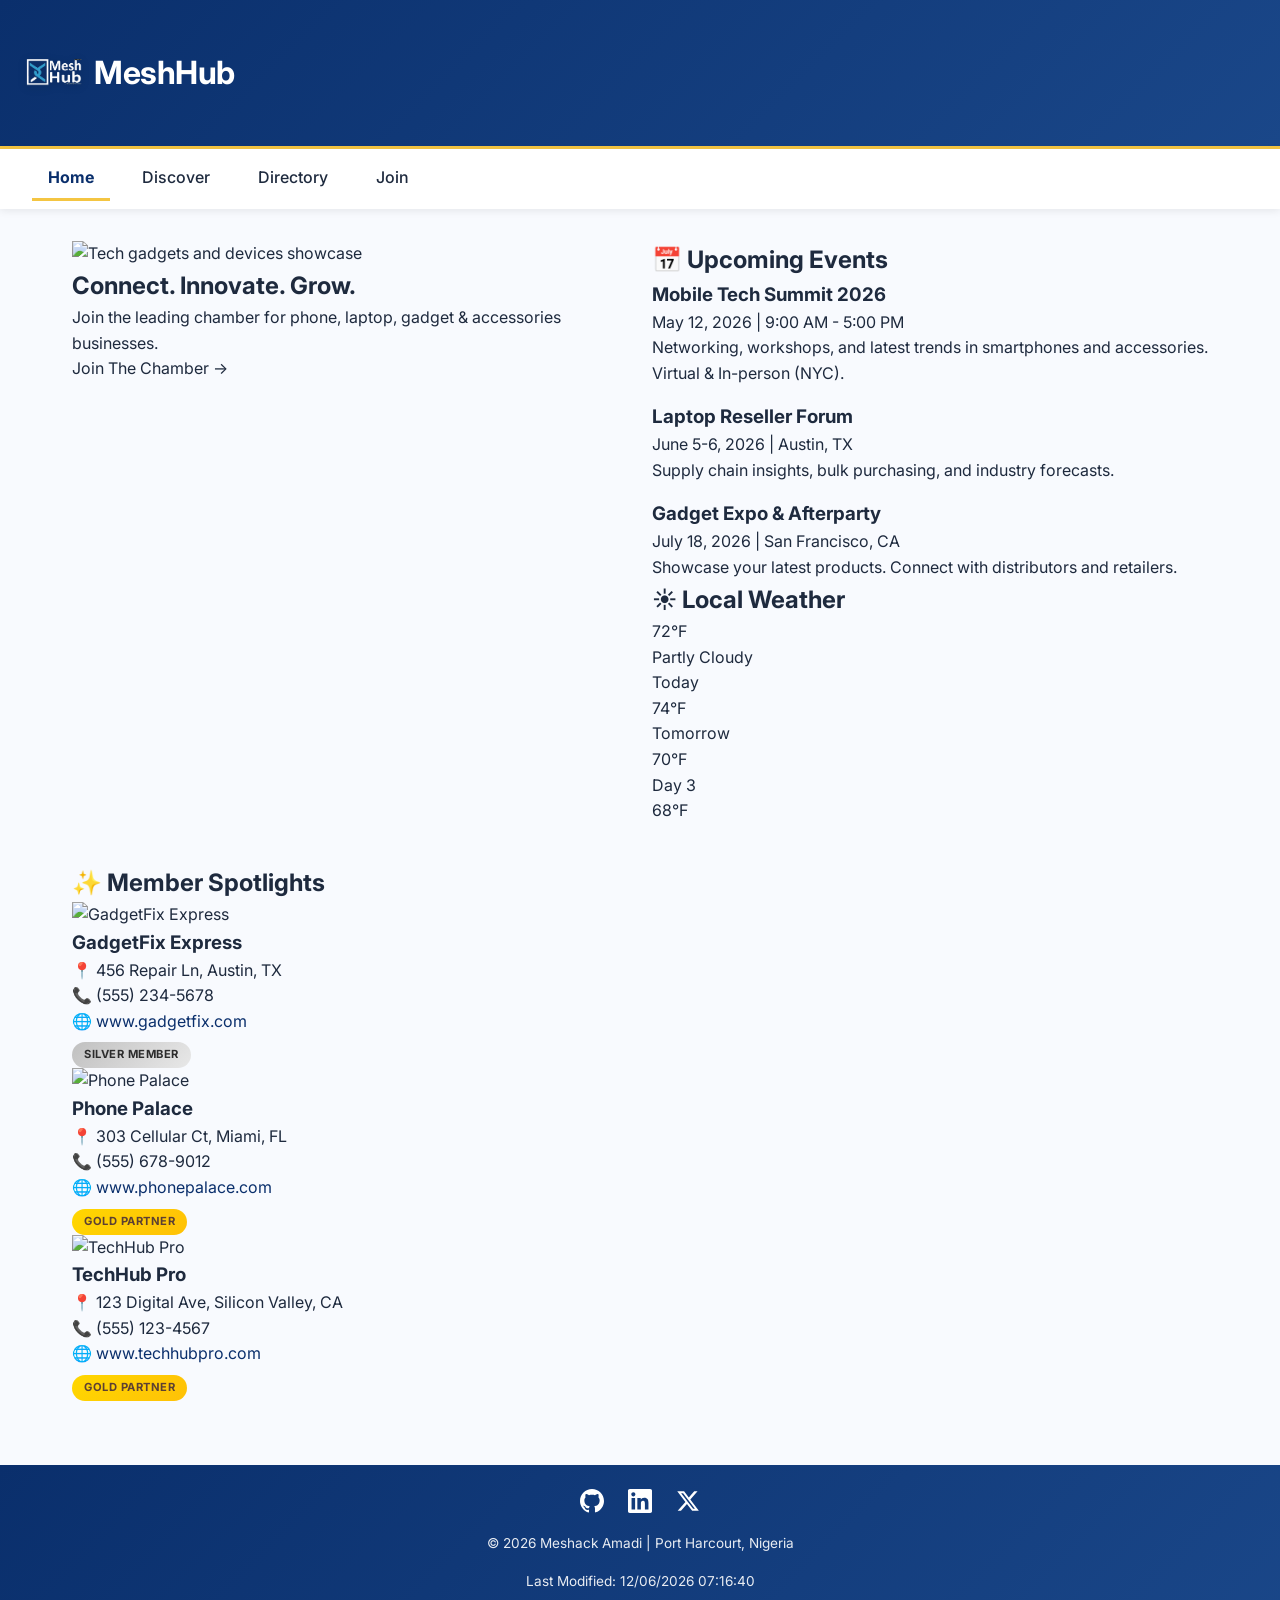
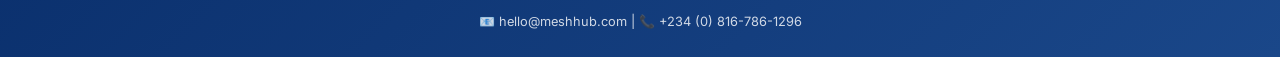
==== chamber/index.html @ 64d87100 "updated to week 3 criteria" ====
<!DOCTYPE html>
<html lang="en-US">
<head>
  <meta charset="UTF-8">
  <meta name="viewport" content="width=device-width, initial-scale=1.0, viewport-fit=cover">
  <meta name="description" content="GadgetChamber - The premier chamber of commerce for phone, laptop, gadget, and accessories businesses. Connect, grow, and thrive in the tech ecosystem.">
  <meta name="author" content="Alex Johnson | WDD 231">
  
  <!-- Facebook Open Graph Meta -->
  <meta property="og:title" content="GadgetChamber - Device Business Alliance">
  <meta property="og:description" content="Join the leading chamber for tech entrepreneurs. Networking, advocacy, and growth resources for phone, laptop, and gadget businesses.">
  <meta property="og:image" content="https://yourgithubusername.github.io/wdd231/chamber/images/og-home.jpg">
  <meta property="og:url" content="https://yourgithubusername.github.io/wdd231/chamber/index.html">
  <meta property="og:type" content="website">
  
  <!-- Favicon -->
  <link rel="icon" type="image/svg+xml" href="images/favicon.svg">
  <link rel="alternate icon" href="images/favicon.ico">
  
  <!-- Google Fonts -->
  <link href="https://fonts.googleapis.com/css2?family=Inter:opsz,wght@14..32,300;14..32,400;14..32,600;14..32,700&display=swap" rel="stylesheet">
  
  <!-- CSS: Normalize first, then small, then large -->
  <link rel="stylesheet" href="styles/normalize.css">
  <link rel="stylesheet" href="styles/small.css">
  <link rel="stylesheet" href="styles/large.css">
  
  <!-- JavaScript modules with defer -->
  <script src="scripts/navigation.js" defer></script>
  <script src="scripts/footer.js" defer></script>
  <script src="scripts/weather.js" defer></script>
  <script src="scripts/spotlights.js" defer></script>
</head>
<body>
    <div class="site-branding">
    <img src="images/mesh-hub-logo.png" alt="MeshHub Logo" class="site-logo" width="90" height="50">
    <span class="site-name">MeshHub</span>
</div>

  <header>
    <button class="hamburger" id="hamburgerBtn" aria-label="Menu" aria-expanded="false">&#9776;</button>
    <nav id="primaryNav">
      <ul>
        <li><a href="index.html" class="active">Home</a></li>
        <li><a href="discover.html">Discover</a></li>
        <li><a href="directory.html">Directory</a></li>
        <li><a href="join.html">Join</a></li>
      </ul>
    </nav>
  </header>

  <main>
    <!-- Hero Section -->
    <div class="hero-section">
      <img src="https://picsum.photos/id/0/1200/400" alt="Tech gadgets and devices showcase" class="hero-image" loading="eager">
      <div class="hero-overlay">
        <h2>Connect. Innovate. Grow.</h2>
        <p>Join the leading chamber for phone, laptop, gadget & accessories businesses.</p>
        <a href="join.html" class="cta-button">Join The Chamber →</a>
      </div>
    </div>

    <div class="home-grid">
      <!-- Current Events Section -->
      <section class="events-section">
        <h2>📅 Upcoming Events</h2>
        <div class="event-card">
          <h3>Mobile Tech Summit 2026</h3>
          <div class="event-date">May 12, 2026 | 9:00 AM - 5:00 PM</div>
          <p>Networking, workshops, and latest trends in smartphones and accessories. Virtual & In-person (NYC).</p>
        </div>
        <div class="event-card" style="margin-top: 1rem;">
          <h3>Laptop Reseller Forum</h3>
          <div class="event-date">June 5-6, 2026 | Austin, TX</div>
          <p>Supply chain insights, bulk purchasing, and industry forecasts.</p>
        </div>
        <div class="event-card" style="margin-top: 1rem;">
          <h3>Gadget Expo & Afterparty</h3>
          <div class="event-date">July 18, 2026 | San Francisco, CA</div>
          <p>Showcase your latest products. Connect with distributors and retailers.</p>
        </div>
      </section>

      <!-- Weather Section -->
      <section class="weather-section">
        <h2>☀️ Local Weather</h2>
        <div class="weather-card" id="weatherWidget">
          <div class="loading">Loading weather data...</div>
        </div>
      </section>
    </div>

    <!-- Member Spotlights Section -->
    <section class="spotlights-section" style="margin-top: 1rem;">
      <h2>✨ Member Spotlights</h2>
      <div id="spotlightsContainer" class="spotlights-grid">
        <div class="loading">Loading featured members...</div>
      </div>
    </section>
  </main>

  <footer>
    <div class="footer-social">
      <a href="https://github.com/yourusername" target="_blank" aria-label="GitHub">
        <svg width="24" height="24" viewBox="0 0 24 24" fill="currentColor"><path d="M12 0C5.37 0 0 5.37 0 12c0 5.3 3.438 9.8 8.205 11.387.6.113.82-.26.82-.58 0-.287-.01-1.05-.015-2.06-3.338.726-4.042-1.61-4.042-1.61-.546-1.387-1.333-1.756-1.333-1.756-1.09-.745.082-.73.082-.73 1.205.085 1.838 1.237 1.838 1.237 1.07 1.834 2.807 1.304 3.492.997.108-.775.418-1.305.762-1.605-2.665-.3-5.466-1.332-5.466-5.93 0-1.31.468-2.38 1.235-3.22-.123-.3-.535-1.52.117-3.16 0 0 1.008-.322 3.3 1.23.96-.267 1.98-.4 3-.405 1.02.005 2.04.138 3 .405 2.29-1.552 3.297-1.23 3.297-1.23.653 1.64.24 2.86.118 3.16.768.84 1.233 1.91 1.233 3.22 0 4.61-2.804 5.62-5.476 5.92.43.37.824 1.102.824 2.22 0 1.602-.015 2.894-.015 3.287 0 .322.216.698.83.578C20.565 21.795 24 17.295 24 12c0-6.63-5.37-12-12-12z"/></svg>
      </a>
      <a href="https://linkedin.com/in/yourprofile" target="_blank" aria-label="LinkedIn">
        <svg width="24" height="24" viewBox="0 0 24 24" fill="currentColor"><path d="M20.447 20.452h-3.554v-5.569c0-1.328-.027-3.037-1.852-3.037-1.853 0-2.136 1.445-2.136 2.939v5.667H9.351V9h3.414v1.561h.046c.477-.9 1.637-1.85 3.37-1.85 3.601 0 4.267 2.37 4.267 5.455v6.286zM5.337 7.433c-1.144 0-2.063-.926-2.063-2.065 0-1.138.92-2.063 2.063-2.063 1.14 0 2.064.925 2.064 2.063 0 1.139-.925 2.065-2.064 2.065zm1.782 13.019H3.555V9h3.564v11.452zM22.225 0H1.771C.792 0 0 .774 0 1.729v20.542C0 23.227.792 24 1.771 24h20.451c.979 0 1.771-.773 1.771-1.729V1.729C24 .774 23.22 0 22.225 0z"/></svg>
      </a>
      <a href="#" target="_blank" aria-label="X (Twitter)">
        <svg width="24" height="24" viewBox="0 0 24 24" fill="currentColor"><path d="M18.244 2.25h3.308l-7.227 8.26 8.502 11.24H16.17l-5.214-6.817L4.99 21.75H1.68l7.73-8.835L1.254 2.25H8.08l4.713 6.231zm-1.161 17.52h1.833L7.084 4.126H5.117z"/></svg>
      </a>
    </div>
    <div class="footer-copyright">
      <p>&copy; <span id="currentYear"></span> Meshack Amadi | Port Harcourt, Nigeria</p>
    </div>
    <div class="footer-modified">
      <p id="lastModified"></p>
    </div>
    <p class="contact">📧 hello@meshhub.com | 📞 +234 (0) 816-786-1296</p>
  </footer>
</body>
</html>
---- chamber/styles/small.css ----
/* Mobile First (320px and up) */

:root {
  --primary-dark: #0A2F6C;
  --primary-accent: #F4C542;
  --primary-light: #D9E6FF;
  --text-dark: #1E2A3E;
  --text-muted: #4A5A6E;
  --bg-light: #F8FAFE;
  --card-white: #FFFFFF;
  --shadow-sm: 0 2px 8px rgba(0, 0, 0, 0.08);
  --shadow-md: 0 4px 16px rgba(0, 0, 0, 0.1);
  --border-radius: 12px;
  --transition: all 0.3s ease;
}

* {
  margin: 0;
  padding: 0;
  box-sizing: border-box;
}

body {
  font-family: 'Inter', sans-serif;
  background-color: var(--bg-light);
  color: var(--text-dark);
  line-height: 1.6;
}

/* Site Branding */
.site-branding {
  display: flex;
  align-items: center;
  gap: 0.1rem;
  padding: 1rem;
  background: linear-gradient(135deg, var(--primary-dark) 0%, #1a4789 100%);
  border-bottom: 3px solid var(--primary-accent);
}

.site-branding .site-logo {
  width: 90px;
  height: 50px;
  filter: drop-shadow(0 2px 4px rgba(0, 0, 0, 0.2));
}

.site-branding .site-name {
  font-size: 1.6rem;
  font-weight: 700;
  color: white;
  letter-spacing: -0.5px;
}

/* Header & Navigation */
header {
  background-color: white;
  box-shadow: var(--shadow-sm);
  position: relative;
  padding: 0.75rem 1rem;
  display: flex;
  justify-content: space-between;
  align-items: center;
}

.hamburger {
  background: none;
  border: none;
  font-size: 2rem;
  cursor: pointer;
  color: var(--primary-dark);
  padding: 0.5rem;
  transition: var(--transition);
  z-index: 100;
}

.hamburger:hover {
  color: var(--primary-accent);
  transform: scale(1.05);
}

#primaryNav {
  display: none;
  position: absolute;
  top: 100%;
  left: 0;
  right: 0;
  background-color: white;
  box-shadow: var(--shadow-md);
  z-index: 99;
}

#primaryNav.show {
  display: block;
}

#primaryNav ul {
  list-style: none;
  display: flex;
  flex-direction: column;
  padding: 0.5rem 0;
  margin: 0;
}

#primaryNav ul li a {
  display: block;
  padding: 0.875rem 1.5rem;
  text-decoration: none;
  color: var(--text-dark);
  font-weight: 500;
  transition: var(--transition);
  border-left: 3px solid transparent;
}

#primaryNav ul li a:hover {
  background-color: var(--primary-light);
  color: var(--primary-dark);
  border-left-color: var(--primary-accent);
}

#primaryNav ul li a.active {
  background-color: var(--primary-light);
  color: var(--primary-dark);
  border-left-color: var(--primary-accent);
  font-weight: 700;
}

/* Main Layout */
main {
  padding: 1.5rem 1rem;
  max-width: 1400px;
  margin: 0 auto;
}

h1 {
  font-size: 2rem;
  color: var(--primary-dark);
  margin-bottom: 1.5rem;
  padding-bottom: 0.5rem;
  border-bottom: 3px solid var(--primary-accent);
  display: inline-block;
}

/* View Controls */
.view-controls {
  display: flex;
  justify-content: flex-end;
  gap: 0.75rem;
  margin-bottom: 1.5rem;
  flex-wrap: wrap;
}

.view-btn {
  background-color: white;
  border: 2px solid var(--primary-dark);
  color: var(--primary-dark);
  padding: 0.6rem 1.2rem;
  border-radius: 30px;
  cursor: pointer;
  font-weight: 600;
  font-size: 0.9rem;
  transition: var(--transition);
  font-family: inherit;
}

.view-btn:hover {
  background-color: var(--primary-light);
  transform: translateY(-2px);
}

.view-btn.active-view {
  background-color: var(--primary-dark);
  color: white;
  border-color: var(--primary-dark);
}

/* Courses Grid (Members Container) */
.courses-grid {
  display: grid;
  grid-template-columns: 1fr;
  gap: 1.25rem;
  margin: 0;
}

/* Member Card Styling */
.course-card {
  background-color: var(--card-white);
  border-radius: var(--border-radius);
  overflow: hidden;
  box-shadow: var(--shadow-sm);
  transition: var(--transition);
  display: flex;
  flex-direction: column;
}

.course-card:hover {
  transform: translateY(-4px);
  box-shadow: var(--shadow-md);
}

/* Grid View Specific */
.courses-grid.grid-view .course-card {
  display: flex;
  flex-direction: column;
}

.courses-grid.grid-view .member-img {
  width: 100%;
  height: 180px;
  object-fit: cover;
}

.courses-grid.grid-view .card-content {
  padding: 1.25rem;
}

/* List View Specific */
.courses-grid.list-view {
  display: flex;
  flex-direction: column;
}

.courses-grid.list-view .course-card {
  display: grid;
  grid-template-columns: 80px 1fr auto;
  gap: 1rem;
  align-items: center;
  padding: 1rem;
}

.courses-grid.list-view .member-img {
  width: 80px;
  height: 80px;
  object-fit: cover;
  border-radius: 10px;
}

.courses-grid.list-view .card-content {
  padding: 0;
}

.courses-grid.list-view .membership-badge {
  justify-self: end;
  margin: 0;
}

/* Member Image */
.member-img {
  width: 100%;
  height: 200px;
  object-fit: cover;
  background-color: var(--primary-light);
}

/* Card Content */
.card-content {
  padding: 1.25rem;
  flex: 1;
}

.card-content h3 {
  font-size: 1.25rem;
  color: var(--primary-dark);
  margin-bottom: 0.5rem;
  font-weight: 700;
}

.address {
  color: var(--text-muted);
  font-size: 0.85rem;
  margin-bottom: 0.5rem;
  display: flex;
  align-items: center;
  gap: 0.5rem;
}

.phone {
  color: var(--text-muted);
  font-size: 0.85rem;
  margin-bottom: 0.5rem;
  display: flex;
  align-items: center;
  gap: 0.5rem;
}

.website-link {
  display: inline-block;
  margin-top: 0.75rem;
  color: var(--primary-dark);
  text-decoration: none;
  font-weight: 600;
  font-size: 0.9rem;
  transition: var(--transition);
  border-bottom: 2px solid transparent;
}

.website-link:hover {
  color: var(--primary-accent);
  border-bottom-color: var(--primary-accent);
}

/* Membership Badge */
.membership-badge {
  display: inline-block;
  padding: 0.25rem 0.75rem;
  border-radius: 20px;
  font-size: 0.7rem;
  font-weight: 700;
  text-transform: uppercase;
  letter-spacing: 0.5px;
  margin-top: 0.5rem;
}

.membership-badge.member {
  background-color: #E8F0FE;
  color: #0A2F6C;
}

.membership-badge.silver {
  background: linear-gradient(135deg, #C0C0C0, #E8E8E8);
  color: #2C2C2C;
}

.membership-badge.gold {
  background: linear-gradient(135deg, #FFD700, #FFC107);
  color: #5C4033;
}

/* Footer */
footer {
  background: linear-gradient(135deg, var(--primary-dark) 0%, #1a4789 100%);
  color: white;
  padding: 1.5rem 1rem;
  margin-top: 2rem;
  text-align: center;
}

.footer-social {
  display: flex;
  justify-content: center;
  gap: 1.5rem;
  margin-bottom: 1rem;
}

.footer-social a {
  color: white;
  transition: var(--transition);
  display: inline-flex;
  align-items: center;
}

.footer-social a:hover {
  color: var(--primary-accent);
  transform: translateY(-3px);
}

.footer-copyright p,
.footer-modified p {
  margin: 0.5rem 0;
  font-size: 0.85rem;
  opacity: 0.9;
}

.contact {
  font-size: 0.8rem;
  opacity: 0.8;
  margin-top: 0.75rem;
}

/* Loading State */
.loading-spinner {
  text-align: center;
  padding: 2rem;
  color: var(--text-muted);
}

/* No Horizontal Scroll */
img, svg, video, iframe {
  max-width: 100%;
  height: auto;
}

/* Text Spacing & Readability */
p, h1, h2, h3, h4 {
  overflow-wrap: break-word;
  word-wrap: break-word;
}

/* Fix for inline styles override */
[style*="grid-column"] {
  grid-column: 1 / -1 !important;
}

/* Responsive adjustments for medium screens */
@media screen and (min-width: 640px) {
  .courses-grid {
    grid-template-columns: repeat(2, 1fr);
  }
  
  .courses-grid.list-view {
    grid-template-columns: 1fr;
  }
  
  .courses-grid.list-view .course-card {
    grid-template-columns: 100px 1fr auto;
  }
  
  h1 {
    font-size: 2.2rem;
  }
}
---- chamber/styles/large.css ----
/* Desktop & Tablet (768px and up) */

@media screen and (min-width: 768px) {
  /* Site Branding */
  .site-branding {
    padding: 0.8rem;
    gap: 0.1rem;
  }

  .site-branding .site-logo {
    width: 80px;
    height: 120px;
  }

  .site-branding .site-name {
    font-size: 2rem;
  }

  /* Header Layout */
  header {
    display: flex;
    flex-direction: row;
    justify-content: flex-start;
    align-items: center;
    padding: 0.5rem 2rem;
    gap: 2rem;
  }

  .hamburger {
    display: none;
  }

  #primaryNav {
    display: block !important;
    position: static;
    box-shadow: none;
    background: transparent;
  }

  #primaryNav ul {
    flex-direction: row;
    gap: 1rem;
    background: transparent;
    padding: 0;
    margin-top: 0;
  }

  #primaryNav ul li a {
    padding: 0.5rem 1rem;
    border-left: none;
    border-bottom: 3px solid transparent;
  }

  #primaryNav ul li a:hover {
    border-left-color: transparent;
    border-bottom-color: var(--primary-accent);
    background-color: transparent;
  }

  #primaryNav ul li a.active {
    border-left-color: transparent;
    border-bottom-color: var(--primary-accent);
    background-color: transparent;
  }

  /* Main Layout */
  main {
    max-width: 1200px;
    margin: 0 auto;
    padding: 2rem;
  }

  main {
    display: grid;
    grid-template-columns: 1fr 1fr;
    gap: 1.5rem;
    align-items: start;
  }

  h1 {
    grid-column: 1 / -1;
    margin-bottom: 1rem;
  }

  .view-controls {
    grid-column: 1 / -1;
  }

  #membersContainer {
    grid-column: 1 / -1;
  }

  /* Courses Grid - 3 columns for desktop */
  .courses-grid {
    display: grid;
    grid-template-columns: repeat(3, 1fr);
    gap: 1.5rem;
  }

  /* List View override for desktop */
  .courses-grid.list-view {
    display: flex;
    flex-direction: column;
  }

  .courses-grid.list-view .course-card {
    display: grid;
    grid-template-columns: 120px 1fr auto;
    gap: 1.5rem;
    align-items: center;
    padding: 1.25rem;
  }

  .courses-grid.list-view .member-img {
    width: 120px;
    height: 120px;
  }

  .courses-grid.list-view .card-content {
    padding: 0;
  }

  .courses-grid.list-view .membership-badge {
    margin-right: 1rem;
  }

  /* Card Hover Effects */
  .course-card {
    transition: transform 0.2s, box-shadow 0.2s;
  }

  .course-card:hover {
    transform: translateY(-5px);
    box-shadow: 0 8px 24px rgba(0, 0, 0, 0.12);
  }

  /* Footer Layout */
  footer {
    display: flex;
    justify-content: center;
    align-items: center;
    text-align: center;
    padding: 1.5rem 2rem;
    flex-direction: column;
    gap: 0.5rem;
  }

  .footer-social {
    margin-bottom: 0.5rem;
  }

  .footer-copyright,
  .footer-modified {
    margin: 0;
  }

  .footer-copyright p,
  .footer-modified p {
    margin: 0.25rem 0;
  }

  .contact {
    margin-top: 0.5rem;
  }
}

/* Large Desktop (1024px and up) */
@media screen and (min-width: 1024px) {
  .courses-grid {
    gap: 2rem;
  }
  
  .course-card .card-content h3 {
    font-size: 1.35rem;
  }
  
  .view-btn {
    padding: 0.7rem 1.5rem;
    font-size: 1rem;
  }
}

/* Fix for grid/list toggle smooth transition */
.courses-grid,
.course-card {
  transition: all 0.3s ease;
}

/* Accessibility focus styles */
a:focus-visible,
button:focus-visible,
.view-btn:focus-visible {
  outline: 3px solid var(--primary-accent);
  outline-offset: 2px;
}

/* Ensure text never touches edges */
@media screen and (max-width: 767px) {
  .card-content {
    padding: 1rem;
  }
  
  .courses-grid.list-view .course-card {
    grid-template-columns: 70px 1fr;
    gap: 0.75rem;
  }
  
  .courses-grid.list-view .membership-badge {
    grid-column: 1 / -1;
    justify-self: start;
    margin-top: 0.5rem;
  }
}
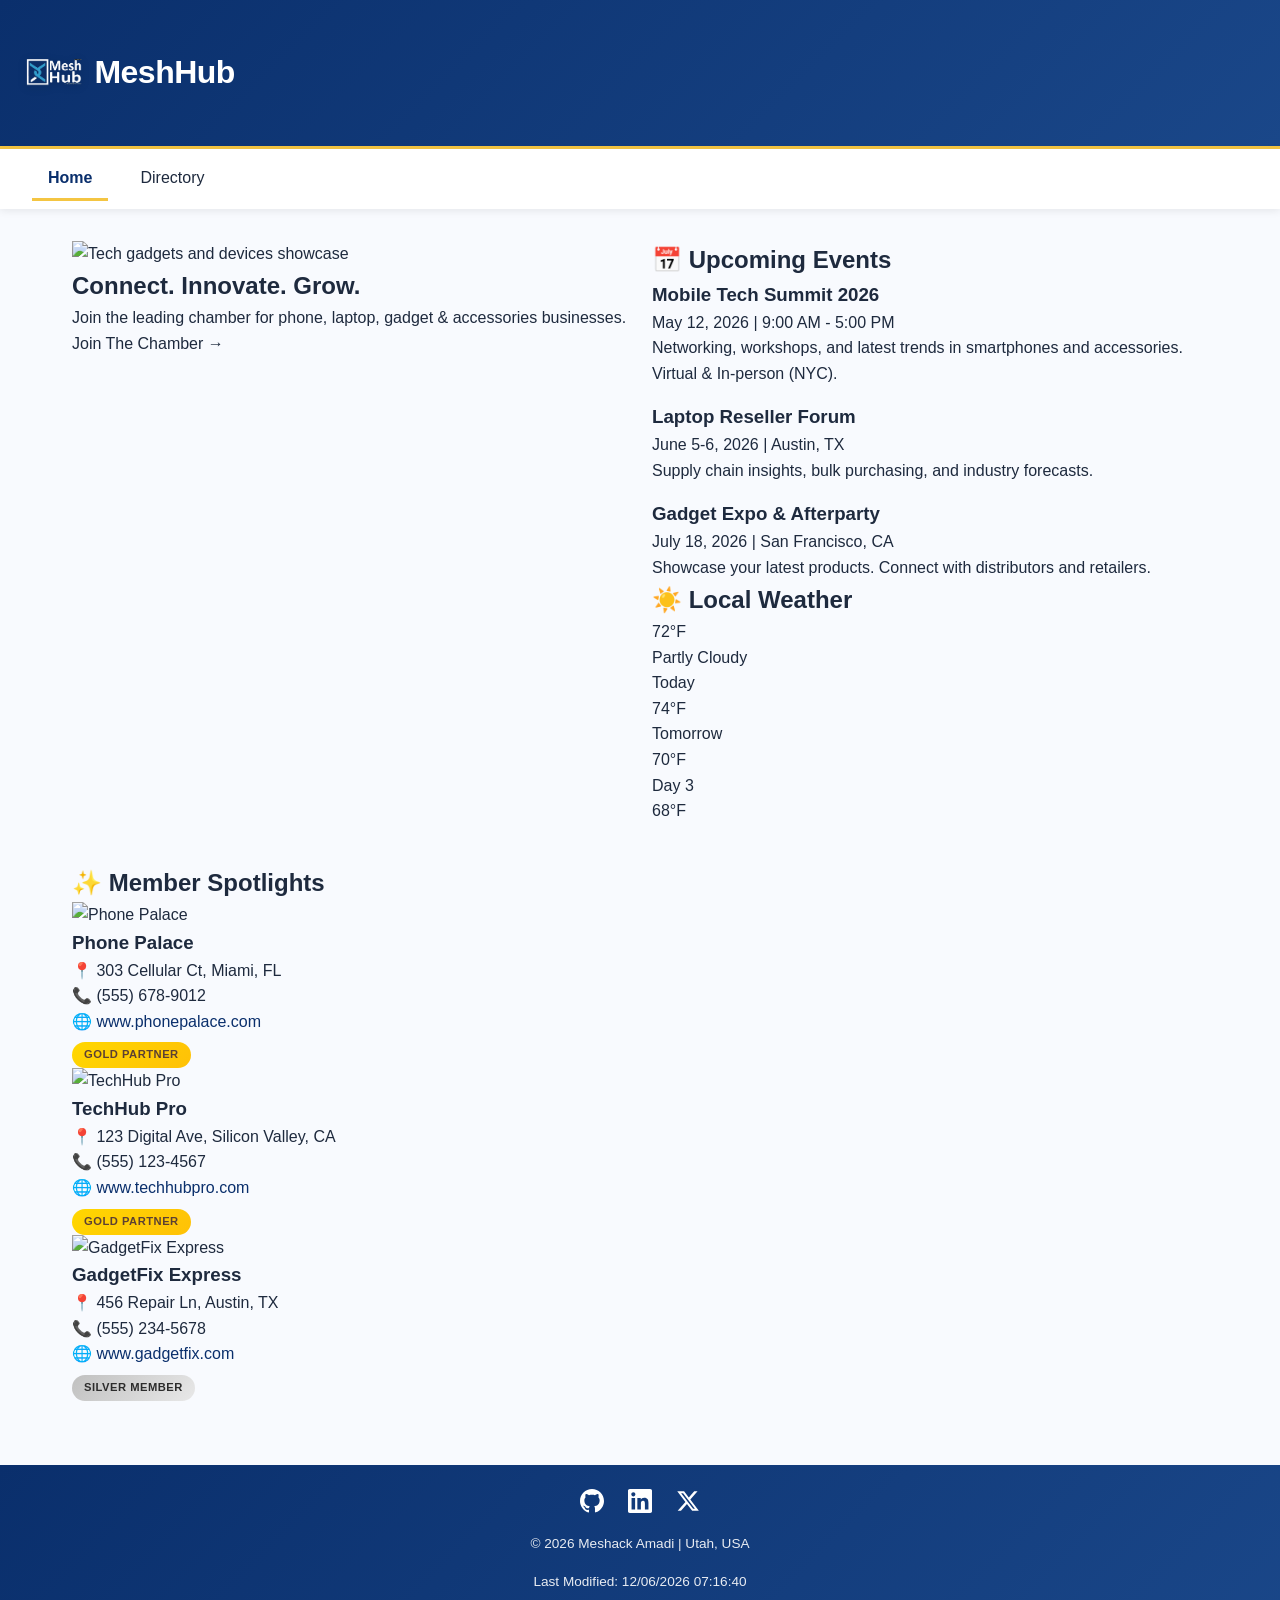
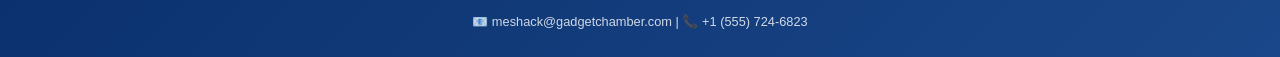
==== commit 1ab8cbc5: "Updated to meet WK3 audit standard" ====
--- a/chamber/index.html
+++ b/chamber/index.html
@@ -3,22 +3,22 @@
 <head>
   <meta charset="UTF-8">
   <meta name="viewport" content="width=device-width, initial-scale=1.0, viewport-fit=cover">
-  <meta name="description" content="GadgetChamber - The premier chamber of commerce for phone, laptop, gadget, and accessories businesses. Connect, grow, and thrive in the tech ecosystem.">
-  <meta name="author" content="Alex Johnson | WDD 231">
+  <meta name="description" content="MeshHub - The premier chamber of commerce for phone, laptop, gadget, and accessories businesses. Connect, grow, and thrive in the tech ecosystem.">
+  <meta name="author" content="Meshack Amadi | WDD 231">
+  <title>MeshHub | Home - Device Business Alliance</title>
   
   <!-- Facebook Open Graph Meta -->
-  <meta property="og:title" content="GadgetChamber - Device Business Alliance">
+  <meta property="og:title" content="MeshHub - Device Business Alliance">
   <meta property="og:description" content="Join the leading chamber for tech entrepreneurs. Networking, advocacy, and growth resources for phone, laptop, and gadget businesses.">
   <meta property="og:image" content="https://yourgithubusername.github.io/wdd231/chamber/images/og-home.jpg">
-  <meta property="og:url" content="https://yourgithubusername.github.io/wdd231/chamber/index.html">
+  <meta property="og:url" content="https://meshackamadi.github.io/wdd231/chamber/index.html">
   <meta property="og:type" content="website">
   
   <!-- Favicon -->
-  <link rel="icon" type="image/svg+xml" href="images/favicon.svg">
-  <link rel="alternate icon" href="images/favicon.ico">
+  <link rel="icon" href="images/favicon.ico">
   
   <!-- Google Fonts -->
-  <link href="https://fonts.googleapis.com/css2?family=Inter:opsz,wght@14..32,300;14..32,400;14..32,600;14..32,700&display=swap" rel="stylesheet">
+  <link rel="preconnect" href="https://fonts.googleapis.com/css2?family=Inter:opsz,wght@14..32,300;14..32,400;14..32,600;14..32,700&display=swap" rel="stylesheet">
   
   <!-- CSS: Normalize first, then small, then large -->
   <link rel="stylesheet" href="styles/normalize.css">
@@ -42,9 +42,7 @@
     <nav id="primaryNav">
       <ul>
         <li><a href="index.html" class="active">Home</a></li>
-        <li><a href="discover.html">Discover</a></li>
         <li><a href="directory.html">Directory</a></li>
-        <li><a href="join.html">Join</a></li>
       </ul>
     </nav>
   </header>
@@ -100,24 +98,24 @@
   </main>
 
   <footer>
-    <div class="footer-social">
-      <a href="https://github.com/yourusername" target="_blank" aria-label="GitHub">
-        <svg width="24" height="24" viewBox="0 0 24 24" fill="currentColor"><path d="M12 0C5.37 0 0 5.37 0 12c0 5.3 3.438 9.8 8.205 11.387.6.113.82-.26.82-.58 0-.287-.01-1.05-.015-2.06-3.338.726-4.042-1.61-4.042-1.61-.546-1.387-1.333-1.756-1.333-1.756-1.09-.745.082-.73.082-.73 1.205.085 1.838 1.237 1.838 1.237 1.07 1.834 2.807 1.304 3.492.997.108-.775.418-1.305.762-1.605-2.665-.3-5.466-1.332-5.466-5.93 0-1.31.468-2.38 1.235-3.22-.123-.3-.535-1.52.117-3.16 0 0 1.008-.322 3.3 1.23.96-.267 1.98-.4 3-.405 1.02.005 2.04.138 3 .405 2.29-1.552 3.297-1.23 3.297-1.23.653 1.64.24 2.86.118 3.16.768.84 1.233 1.91 1.233 3.22 0 4.61-2.804 5.62-5.476 5.92.43.37.824 1.102.824 2.22 0 1.602-.015 2.894-.015 3.287 0 .322.216.698.83.578C20.565 21.795 24 17.295 24 12c0-6.63-5.37-12-12-12z"/></svg>
-      </a>
-      <a href="https://linkedin.com/in/yourprofile" target="_blank" aria-label="LinkedIn">
-        <svg width="24" height="24" viewBox="0 0 24 24" fill="currentColor"><path d="M20.447 20.452h-3.554v-5.569c0-1.328-.027-3.037-1.852-3.037-1.853 0-2.136 1.445-2.136 2.939v5.667H9.351V9h3.414v1.561h.046c.477-.9 1.637-1.85 3.37-1.85 3.601 0 4.267 2.37 4.267 5.455v6.286zM5.337 7.433c-1.144 0-2.063-.926-2.063-2.065 0-1.138.92-2.063 2.063-2.063 1.14 0 2.064.925 2.064 2.063 0 1.139-.925 2.065-2.064 2.065zm1.782 13.019H3.555V9h3.564v11.452zM22.225 0H1.771C.792 0 0 .774 0 1.729v20.542C0 23.227.792 24 1.771 24h20.451c.979 0 1.771-.773 1.771-1.729V1.729C24 .774 23.22 0 22.225 0z"/></svg>
-      </a>
-      <a href="#" target="_blank" aria-label="X (Twitter)">
-        <svg width="24" height="24" viewBox="0 0 24 24" fill="currentColor"><path d="M18.244 2.25h3.308l-7.227 8.26 8.502 11.24H16.17l-5.214-6.817L4.99 21.75H1.68l7.73-8.835L1.254 2.25H8.08l4.713 6.231zm-1.161 17.52h1.833L7.084 4.126H5.117z"/></svg>
-      </a>
-    </div>
-    <div class="footer-copyright">
-      <p>&copy; <span id="currentYear"></span> Meshack Amadi | Port Harcourt, Nigeria</p>
-    </div>
-    <div class="footer-modified">
-      <p id="lastModified"></p>
-    </div>
-    <p class="contact">📧 hello@meshhub.com | 📞 +234 (0) 816-786-1296</p>
-  </footer>
+  <div class="footer-social">
+    <a href="https://github.com/meshackamadi" target="_blank" aria-label="GitHub">
+      <svg width="24" height="24" viewBox="0 0 24 24" fill="currentColor"><path d="M12 0C5.37 0 0 5.37 0 12c0 5.3 3.438 9.8 8.205 11.387.6.113.82-.26.82-.58 0-.287-.01-1.05-.015-2.06-3.338.726-4.042-1.61-4.042-1.61-.546-1.387-1.333-1.756-1.333-1.756-1.09-.745.082-.73.082-.73 1.205.085 1.838 1.237 1.838 1.237 1.07 1.834 2.807 1.304 3.492.997.108-.775.418-1.305.762-1.605-2.665-.3-5.466-1.332-5.466-5.93 0-1.31.468-2.38 1.235-3.22-.123-.3-.535-1.52.117-3.16 0 0 1.008-.322 3.3 1.23.96-.267 1.98-.4 3-.405 1.02.005 2.04.138 3 .405 2.29-1.552 3.297-1.23 3.297-1.23.653 1.64.24 2.86.118 3.16.768.84 1.233 1.91 1.233 3.22 0 4.61-2.804 5.62-5.476 5.92.43.37.824 1.102.824 2.22 0 1.602-.015 2.894-.015 3.287 0 .322.216.698.83.578C20.565 21.795 24 17.295 24 12c0-6.63-5.37-12-12-12z"/></svg>
+    </a>
+    <a href="https://www.linkedin.com/in/meshackamadi/" target="_blank" aria-label="LinkedIn">
+      <svg width="24" height="24" viewBox="0 0 24 24" fill="currentColor"><path d="M20.447 20.452h-3.554v-5.569c0-1.328-.027-3.037-1.852-3.037-1.853 0-2.136 1.445-2.136 2.939v5.667H9.351V9h3.414v1.561h.046c.477-.9 1.637-1.85 3.37-1.85 3.601 0 4.267 2.37 4.267 5.455v6.286zM5.337 7.433c-1.144 0-2.063-.926-2.063-2.065 0-1.138.92-2.063 2.063-2.063 1.14 0 2.064.925 2.064 2.063 0 1.139-.925 2.065-2.064 2.065zm1.782 13.019H3.555V9h3.564v11.452zM22.225 0H1.771C.792 0 0 .774 0 1.729v20.542C0 23.227.792 24 1.771 24h20.451c.979 0 1.771-.773 1.771-1.729V1.729C24 .774 23.22 0 22.225 0z"/></svg>
+    </a>
+    <a href="https://x.com/meshackamadi" target="_blank" aria-label="X (Twitter)">
+      <svg width="24" height="24" viewBox="0 0 24 24" fill="currentColor"><path d="M18.244 2.25h3.308l-7.227 8.26 8.502 11.24H16.17l-5.214-6.817L4.99 21.75H1.68l7.73-8.835L1.254 2.25H8.08l4.713 6.231zm-1.161 17.52h1.833L7.084 4.126H5.117z"/></svg>
+    </a>
+  </div>
+  <div class="footer-copyright">
+    <p>&copy; <span id="currentYear"></span> Meshack Amadi | Utah, USA</p>
+  </div>
+  <div class="footer-modified">
+    <p id="lastModified"></p>
+  </div>
+  <p class="contact">📧 meshack@gadgetchamber.com | 📞 +1 (555) 724-6823</p>
+</footer>
 </body>
 </html>
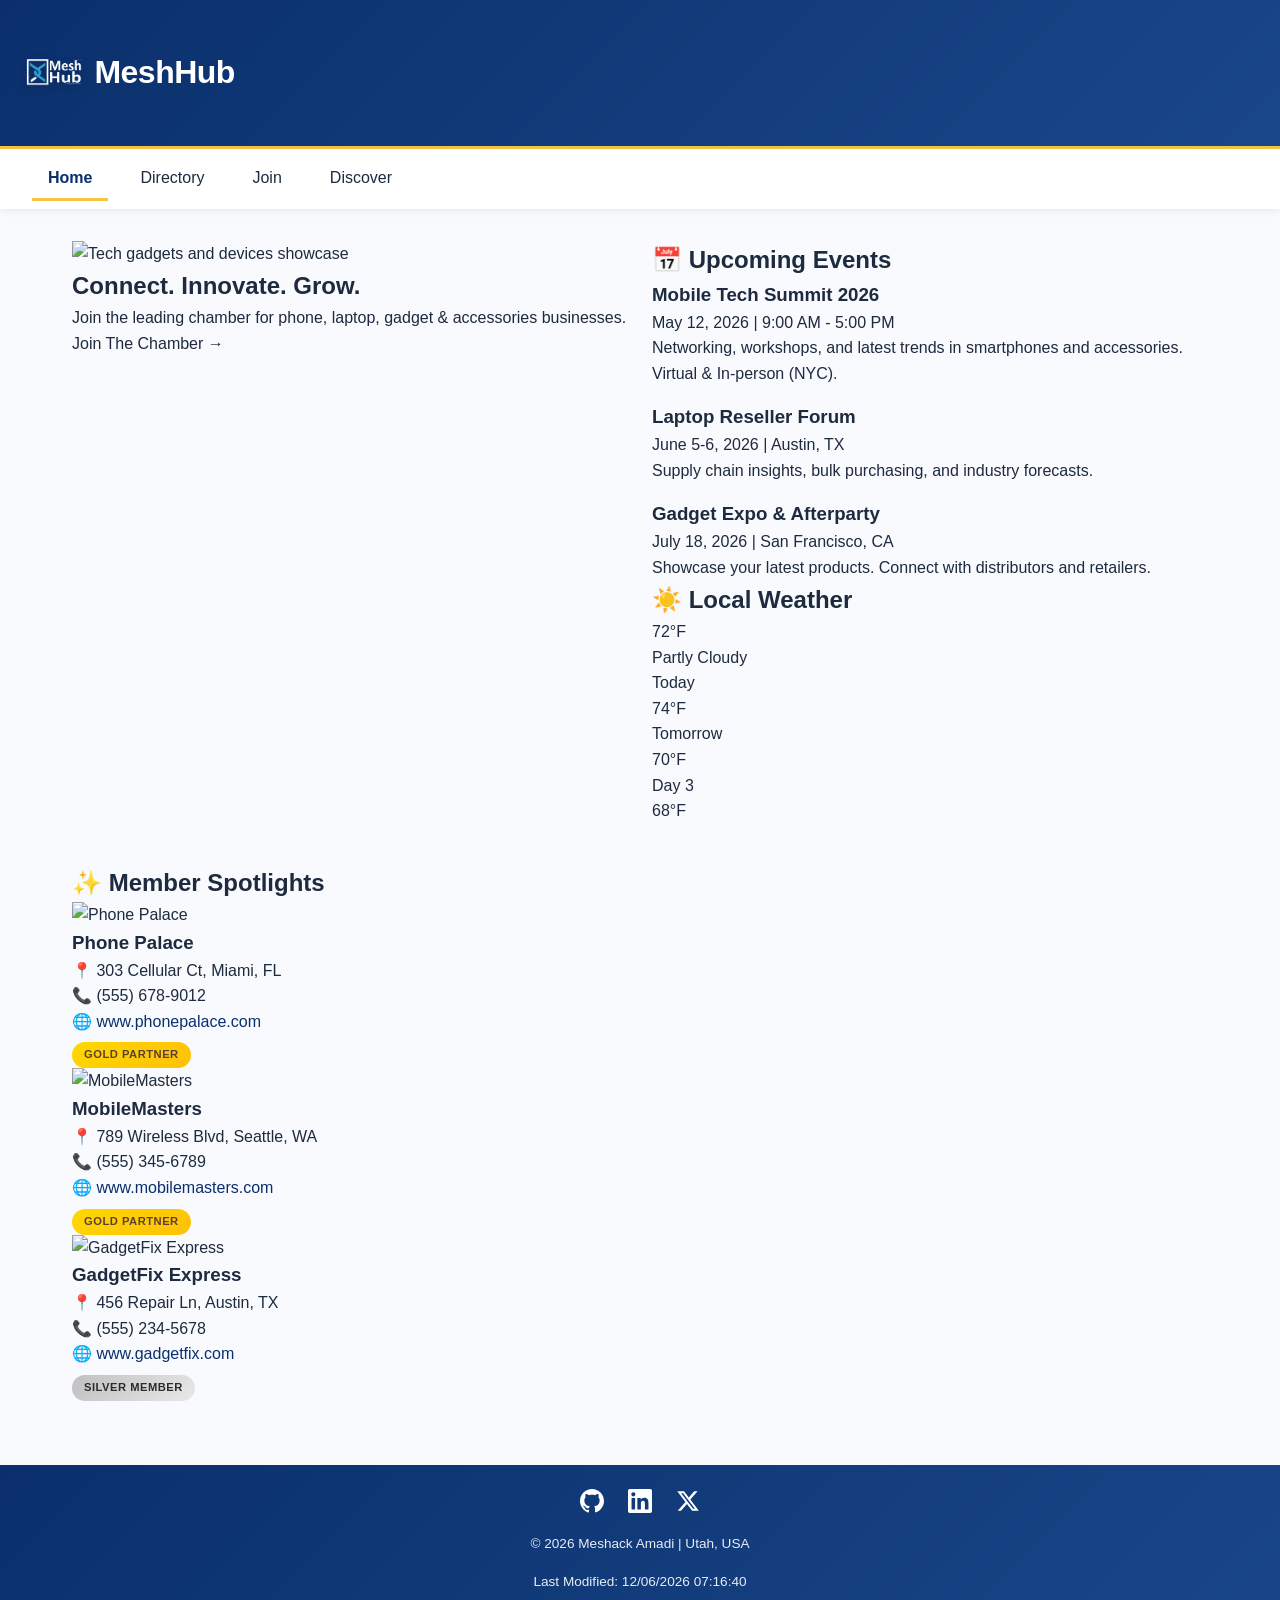
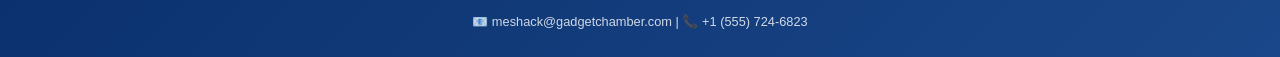
==== commit 08b5cce1: "Updated to Join and Thank You Page" ====
--- a/chamber/index.html
+++ b/chamber/index.html
@@ -43,6 +43,8 @@
       <ul>
         <li><a href="index.html" class="active">Home</a></li>
         <li><a href="directory.html">Directory</a></li>
+        <li><a href="join.html">Join</a></li>
+        <li><a href="discover.html">Discover</a></li>
       </ul>
     </nav>
   </header>
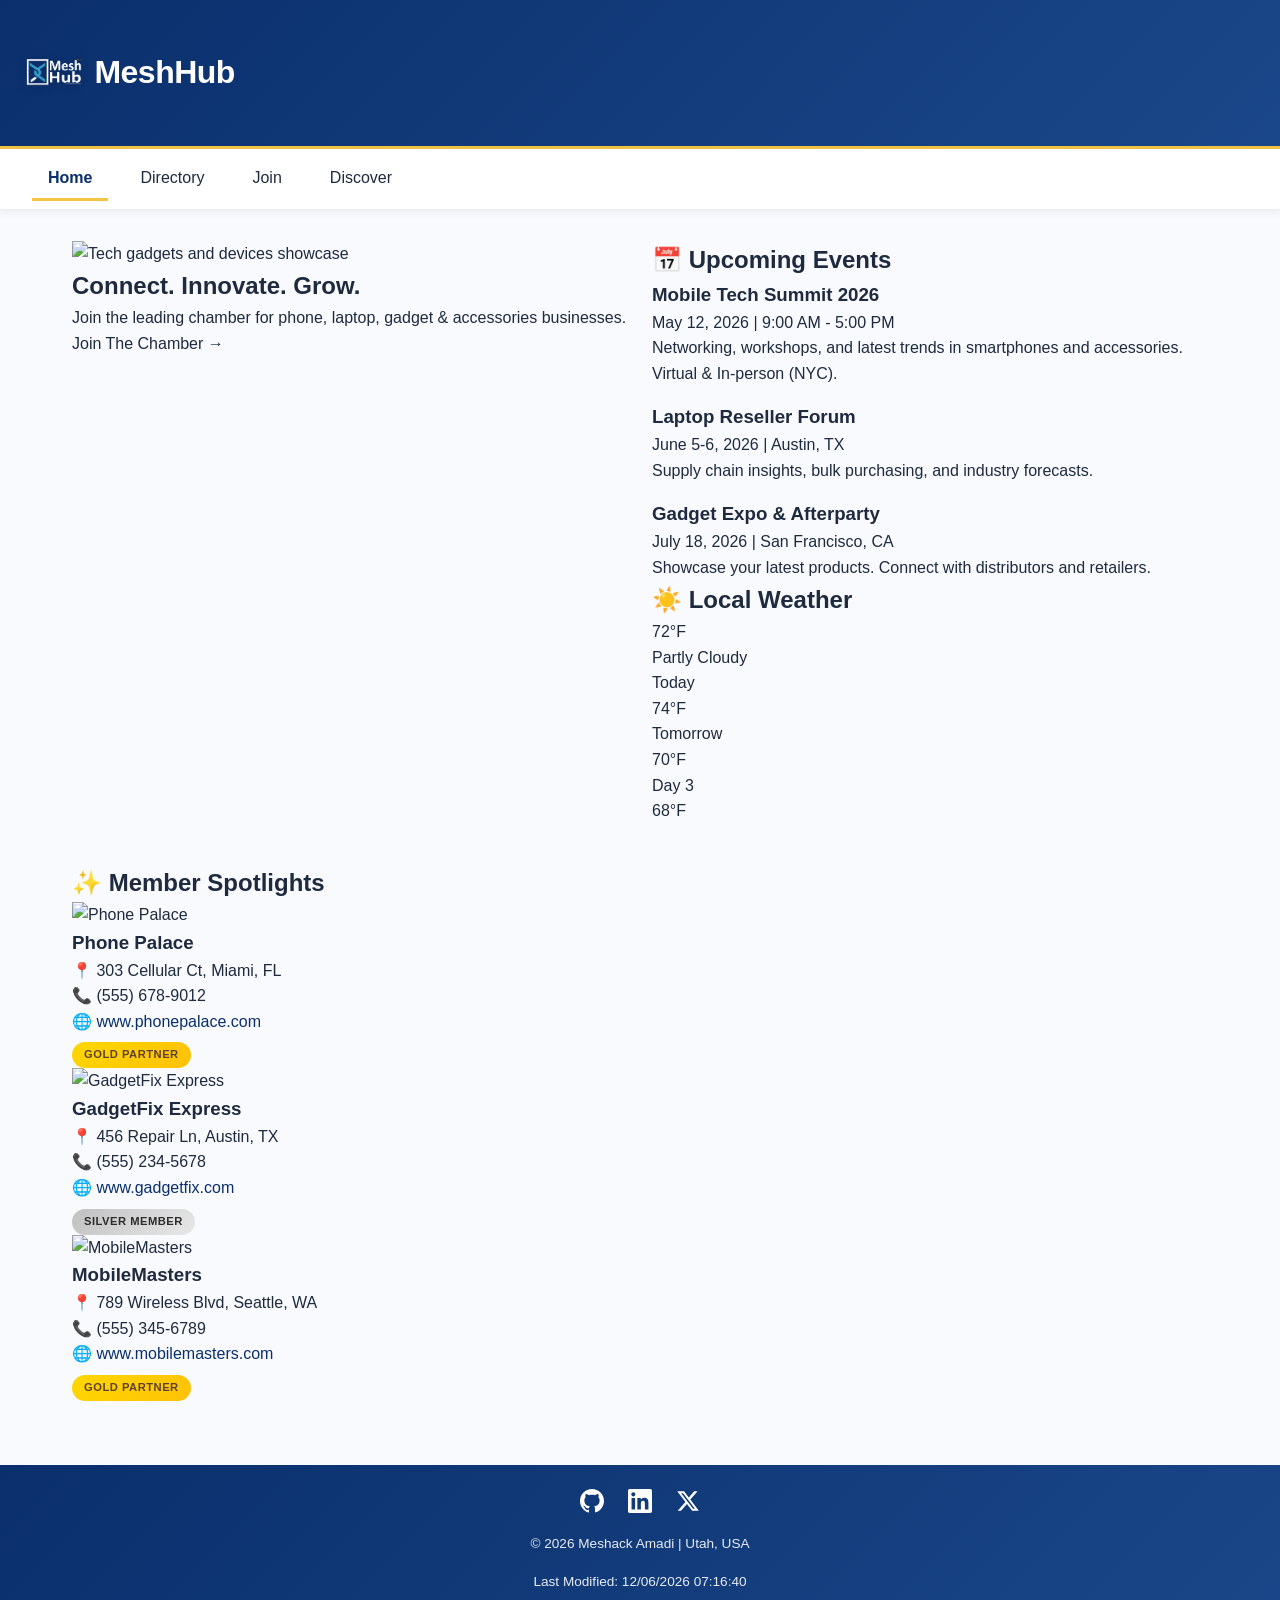
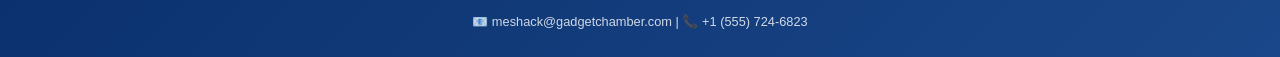
==== commit 576a0fdd: "Update logo and Title" ====
--- a/chamber/index.html
+++ b/chamber/index.html
@@ -35,7 +35,7 @@
     <div class="site-branding">
     <img src="images/mesh-hub-logo.png" alt="MeshHub Logo" class="site-logo" width="90" height="50">
     <span class="site-name">MeshHub</span>
-</div>
+    </div>
 
   <header>
     <button class="hamburger" id="hamburgerBtn" aria-label="Menu" aria-expanded="false">&#9776;</button>
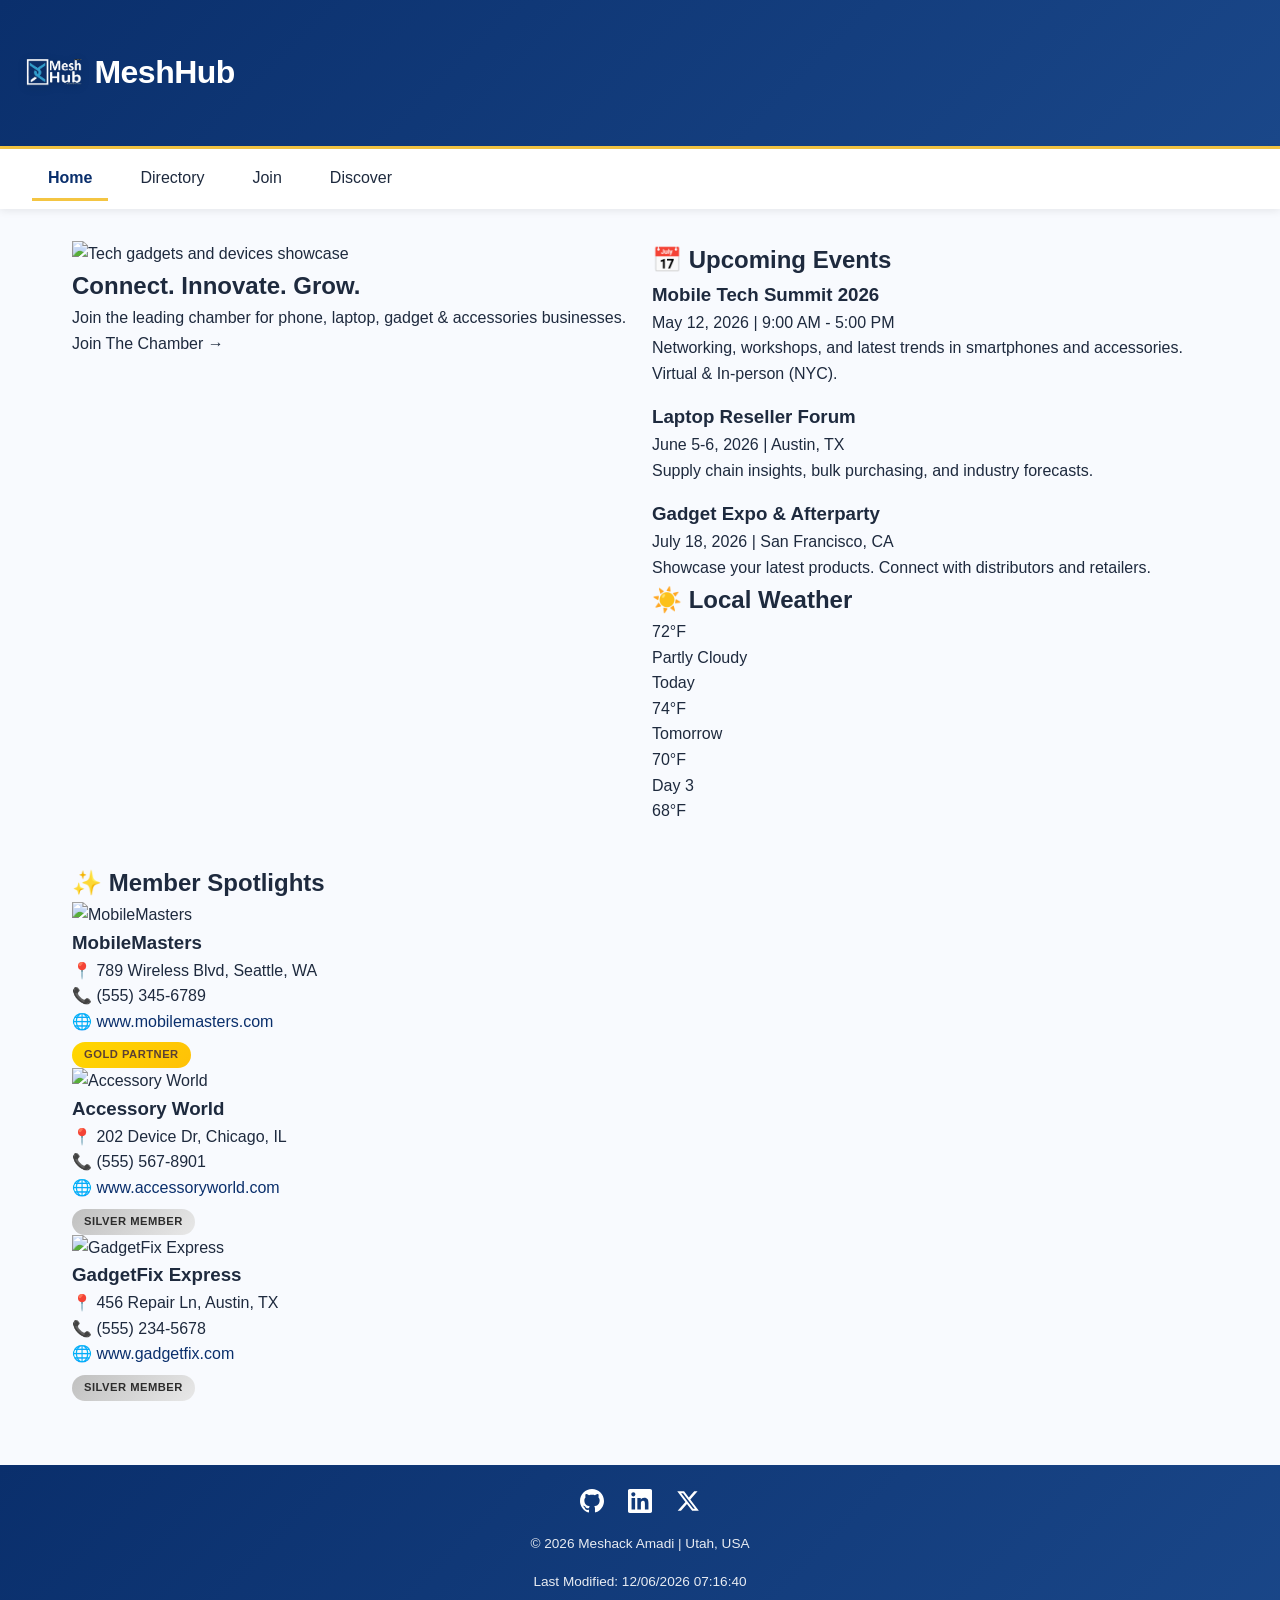
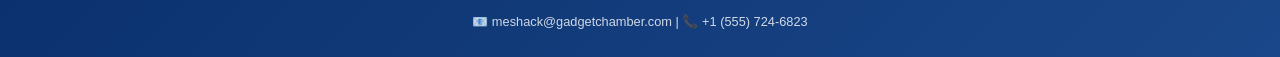
==== commit 0366ad0a: "updated the chamber home page" ====
--- a/chamber/index.html
+++ b/chamber/index.html
@@ -41,7 +41,7 @@
     <button class="hamburger" id="hamburgerBtn" aria-label="Menu" aria-expanded="false">&#9776;</button>
     <nav id="primaryNav">
       <ul>
-        <li><a href="index.html" class="active">Home</a></li>
+        <li><a href="index.html">Home</a></li>
         <li><a href="directory.html">Directory</a></li>
         <li><a href="join.html">Join</a></li>
         <li><a href="discover.html">Discover</a></li>
@@ -69,12 +69,12 @@
           <div class="event-date">May 12, 2026 | 9:00 AM - 5:00 PM</div>
           <p>Networking, workshops, and latest trends in smartphones and accessories. Virtual & In-person (NYC).</p>
         </div>
-        <div class="event-card" style="margin-top: 1rem;">
+        <div class="event-card">
           <h3>Laptop Reseller Forum</h3>
           <div class="event-date">June 5-6, 2026 | Austin, TX</div>
           <p>Supply chain insights, bulk purchasing, and industry forecasts.</p>
         </div>
-        <div class="event-card" style="margin-top: 1rem;">
+        <div class="event-card">
           <h3>Gadget Expo & Afterparty</h3>
           <div class="event-date">July 18, 2026 | San Francisco, CA</div>
           <p>Showcase your latest products. Connect with distributors and retailers.</p>
@@ -91,7 +91,7 @@
     </div>
 
     <!-- Member Spotlights Section -->
-    <section class="spotlights-section" style="margin-top: 1rem;">
+    <section class="spotlights-section">
       <h2>✨ Member Spotlights</h2>
       <div id="spotlightsContainer" class="spotlights-grid">
         <div class="loading">Loading featured members...</div>
--- a/chamber/styles/small.css
+++ b/chamber/styles/small.css
@@ -148,6 +148,11 @@
   flex-wrap: wrap;
 }
 
+/* Helper: ensure view-controls span full grid when used inside the main layout */
+.view-controls {
+  grid-column: 1 / -1;
+}
+
 .view-btn {
   background-color: white;
   border: 2px solid var(--primary-dark);
@@ -191,6 +196,13 @@
   flex-direction: column;
 }
 
+/* Full-width helper used for loading/error states inside grids */
+.full-width {
+  grid-column: 1 / -1;
+  text-align: center;
+  padding: 2rem;
+}
+
 .course-card:hover {
   transform: translateY(-4px);
   box-shadow: var(--shadow-md);
@@ -250,6 +262,15 @@
   background-color: var(--primary-light);
 }
 
+/* Small adjustments for event cards and spotlights spacing */
+.event-card + .event-card {
+  margin-top: 1rem;
+}
+
+.spotlights-section {
+  margin-top: 1rem;
+}
+
 /* Card Content */
 .card-content {
   padding: 1.25rem;
@@ -295,6 +316,16 @@
 .website-link:hover {
   color: var(--primary-accent);
   border-bottom-color: var(--primary-accent);
+}
+
+/* Spotlights link color and general details */
+.spotlight-detail a {
+  color: var(--primary-dark);
+  text-decoration: none;
+}
+
+.spotlight-detail a:hover {
+  color: var(--primary-accent);
 }
 
 /* Membership Badge */
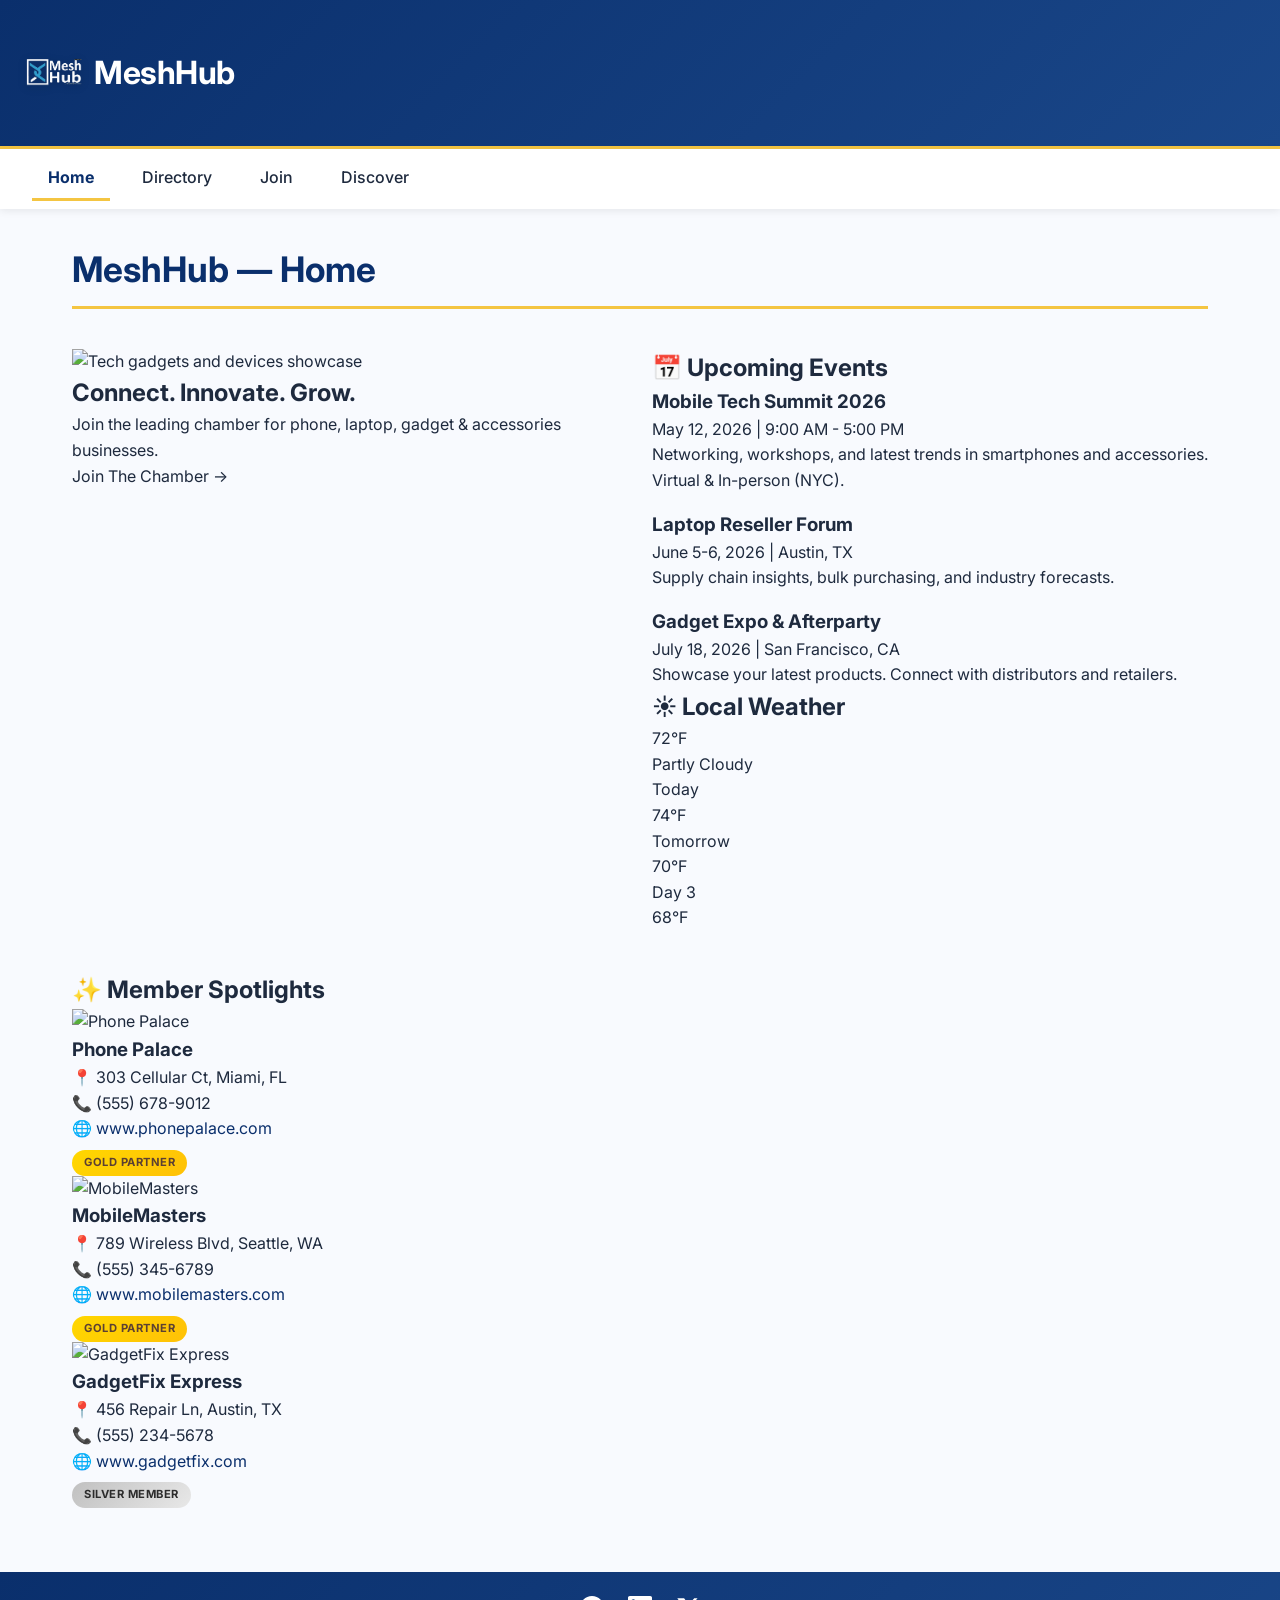
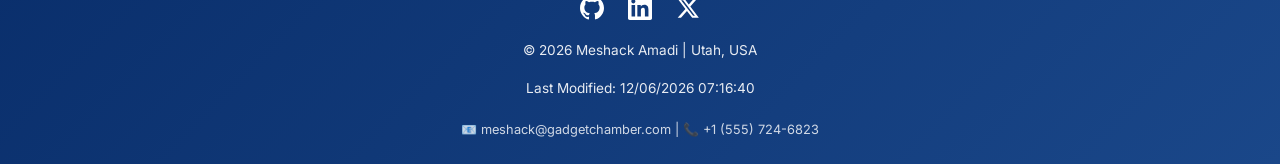
==== commit 2037350d: "Update meta tags and titles for consistency across directory, discover, index, join, and thank you p" ====
--- a/chamber/index.html
+++ b/chamber/index.html
@@ -2,7 +2,7 @@
 <html lang="en-US">
 <head>
   <meta charset="UTF-8">
-  <meta name="viewport" content="width=device-width, initial-scale=1.0, viewport-fit=cover">
+  <meta name="viewport" content="width=device-width, initial-scale=1.0">
   <meta name="description" content="MeshHub - The premier chamber of commerce for phone, laptop, gadget, and accessories businesses. Connect, grow, and thrive in the tech ecosystem.">
   <meta name="author" content="Meshack Amadi | WDD 231">
   <title>MeshHub | Home - Device Business Alliance</title>
@@ -10,7 +10,7 @@
   <!-- Facebook Open Graph Meta -->
   <meta property="og:title" content="MeshHub - Device Business Alliance">
   <meta property="og:description" content="Join the leading chamber for tech entrepreneurs. Networking, advocacy, and growth resources for phone, laptop, and gadget businesses.">
-  <meta property="og:image" content="https://yourgithubusername.github.io/wdd231/chamber/images/og-home.jpg">
+  <meta property="og:image" content="https://meshackamadi.github.io/wdd231/chamber/images/og-home.jpg">
   <meta property="og:url" content="https://meshackamadi.github.io/wdd231/chamber/index.html">
   <meta property="og:type" content="website">
   
@@ -18,7 +18,9 @@
   <link rel="icon" href="images/favicon.ico">
   
   <!-- Google Fonts -->
-  <link rel="preconnect" href="https://fonts.googleapis.com/css2?family=Inter:opsz,wght@14..32,300;14..32,400;14..32,600;14..32,700&display=swap" rel="stylesheet">
+    <link rel="preconnect" href="https://fonts.googleapis.com">
+    <link rel="preconnect" href="https://fonts.gstatic.com" crossorigin>
+    <link href="https://fonts.googleapis.com/css2?family=Inter:opsz,wght@14..32,300;14..32,400;14..32,600;14..32,700&display=swap" rel="stylesheet">
   
   <!-- CSS: Normalize first, then small, then large -->
   <link rel="stylesheet" href="styles/normalize.css">
@@ -50,6 +52,7 @@
   </header>
 
   <main>
+    <h1>MeshHub — Home</h1>
     <!-- Hero Section -->
     <div class="hero-section">
       <img src="https://picsum.photos/id/0/1200/400" alt="Tech gadgets and devices showcase" class="hero-image" loading="eager">
